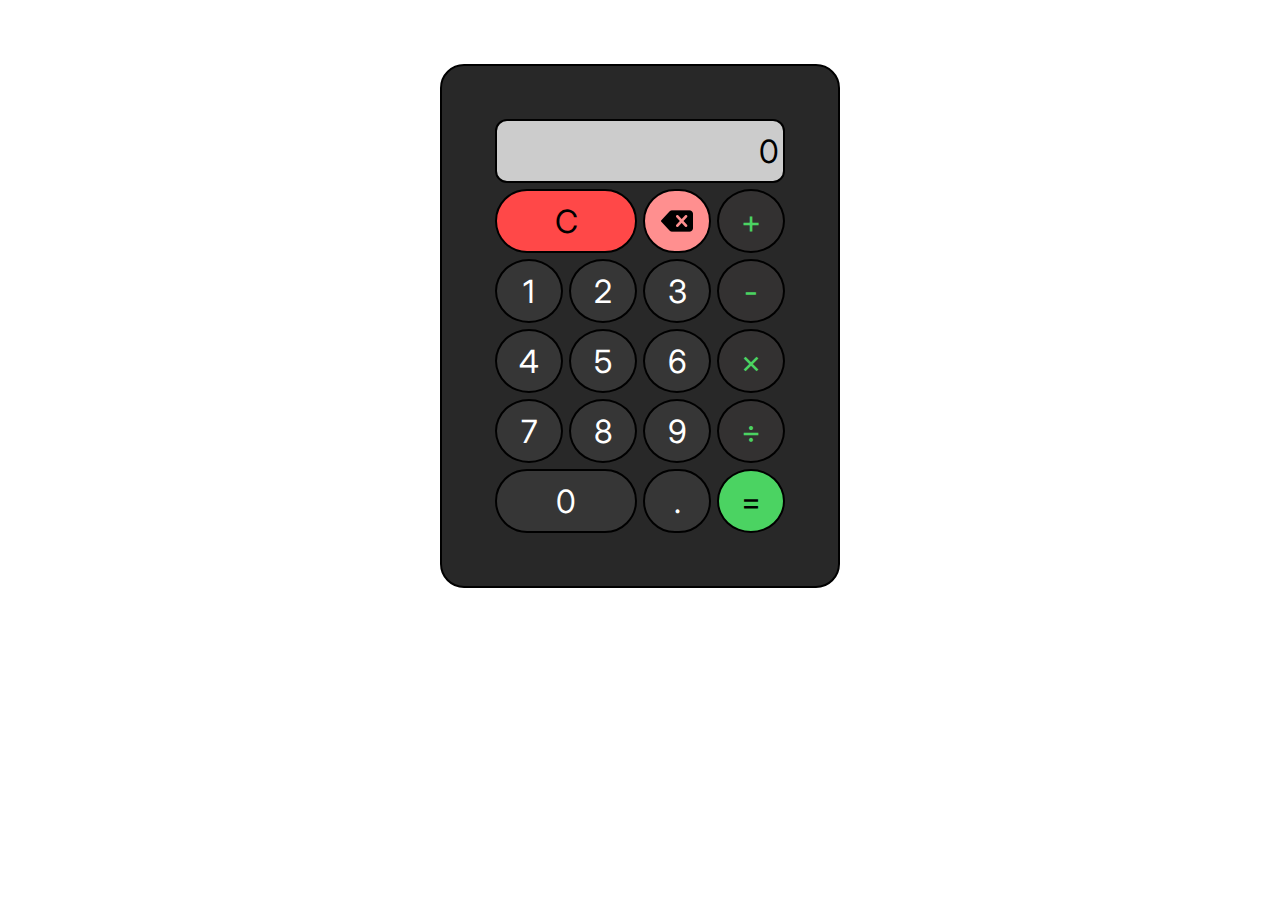
==== calculadora/index.html @ 4c38df9a "feat: calculadora" ====
<!DOCTYPE html>
<html lang="en">

<head>
    <meta charset="UTF-8">
    <meta name="viewport" content="width=device-width, initial-scale=1.0">
    <title>Calculadora</title>
    <link rel="stylesheet" href="style.css">
</head>

<body>
    <div class="calc-field">

        <div class="painel">
            <div class="text-display"><input type="text" id="display" value="0" readonly></div>
            <div class="clear" action="clear">C</div>
            <div class="del" action="delete"><img src="../assets/excluir.png" alt="delete" id="delete" action="delete">
            </div>
            <div class="equal" action="equal">=</div>
            <div class="num1" action="1">1</div>
            <div class="num2" action="2">2</div>
            <div class="num3" action="3">3</div>
            <div class="sum" action="sum">+</div>
            <div class="num4" action="4">4</div>
            <div class="num5" action="5">5</div>
            <div class="num6" action="6">6</div>
            <div class="sub" action="subtraction">-</div>
            <div class="num7" action="7">7</div>
            <div class="num8" action="8">8</div>
            <div class="num9" action="9">9</div>
            <div class="mult" action="multiply">×</div>
            <div class="num0" action="0">0</div>
            <div class="point" action=".">.</div>
            <div class="division" action="division">÷</div>
        </div>

    </div>
</body>

<script src="script.js"></script>

</html>
---- calculadora/style.css ----
@import url('https://fonts.googleapis.com/css2?family=Inter:wght@400;600;700&display=swap');

*,
:root {
    box-sizing: border-box;
    font-family: 'Inter', sans-serif;
    font-synthesis: none;
    text-rendering: optimizeLegibility;
    -webkit-font-smoothing: antialiased;
    -moz-osx-font-smoothing: grayscale;
    -webkit-text-size-adjust: 100%;
}

.painel {
    display: grid;
    grid-template-columns: repeat(4, 1fr);
    grid-template-rows: repeat(6, 1fr);
    grid-column-gap: 4px;
    grid-row-gap: 4px;
    max-width: 300px;
}

div {
    user-select: none;
    margin: 1px;
    font-size: 32px;
}

#display {
    width: 282px;
    height: 50px;
    font-size: 32px;
    text-align: end;
    outline: 0;
    border: 0;
    background-color: rgb(204, 204, 204);
    cursor: default;
}

.text-display {
    cursor: pointer;
    background-color: rgb(204, 204, 204);
    grid-area: 1 / 1 / 2 / 5;
    border: 2px solid black;
    display: flex;
    align-items: center;
    justify-content: center;
    height: 64px;
    border-radius: 12px;
}

.clear {
    cursor: pointer;
    background-color: rgb(255, 72, 72);
    grid-area: 2 / 1 / 3 / 3;
    display: flex;
    text-align: center;
    align-items: center;
    justify-content: center;
    height: 64px;
    border-radius: 64px;
    border: 2px solid black;
}

.del {
    cursor: pointer;
    background-color: rgb(255, 143, 143);
    display: flex;
    text-align: center;
    align-items: center;
    justify-content: center;
    height: 64px;
    grid-area: 2 / 3 / 3 / 4;
    border-radius: 64px;
    border: 2px solid black;
}

#delete {
    height: 32px;
    width: 32px;
}

.equal {
    cursor: pointer;
    background-color: rgb(75, 211, 98);
    grid-area: 6 / 4 / 7 / 5;
    display: flex;
    text-align: center;
    align-items: center;
    justify-content: center;
    height: 64px;
    border-radius: 50%;
    width: 68px;
    border: 2px solid black;

}

.num1 {
    cursor: pointer;
    background-color: rgb(54, 54, 54);
    color: white;
    grid-area: 3 / 1 / 4 / 2;
    display: flex;
    text-align: center;
    align-items: center;
    justify-content: center;
    height: 64px;
    border-radius: 50%;
    border: 2px solid black;
    width: 68px;

}

.num2 {
    cursor: pointer;
    background-color: rgb(54, 54, 54);
    color: white;
    grid-area: 3 / 2 / 4 / 3;
    display: flex;
    text-align: center;
    align-items: center;
    justify-content: center;
    height: 64px;
    border-radius: 50%;
    width: 68px;
    border: 2px solid black;
}

.num3 {
    cursor: pointer;
    background-color: rgb(54, 54, 54);
    color: white;
    grid-area: 3 / 3 / 4 / 4;
    display: flex;
    text-align: center;
    align-items: center;
    justify-content: center;
    border: 2px solid black;
    border-radius: 50%;
    height: 64px;
    width: 68px;
}

.sum {
    cursor: pointer;
    background-color: rgb(51, 49, 49);
    font-size: 32px;
    color: rgb(75, 211, 98);
    grid-area: 2 / 4 / 3 / 5;
    display: flex;
    text-align: center;
    align-items: center;
    justify-content: center;
    height: 64px;
    border-radius: 50%;
    border: 2px solid black;
    width: 68px;
}

.num4 {
    cursor: pointer;
    background-color: rgb(54, 54, 54);
    color: white;
    grid-area: 4 / 1 / 5 / 2;
    display: flex;
    text-align: center;
    align-items: center;
    border: 2px solid black;
    justify-content: center;
    border-radius: 50%;
    height: 64px;
    width: 68px;

}

.num5 {
    cursor: pointer;
    background-color: rgb(54, 54, 54);
    color: white;
    grid-area: 4 / 2 / 5 / 3;
    display: flex;
    text-align: center;
    border: 2px solid black;
    align-items: center;
    justify-content: center;

    border-radius: 50%;
    height: 64px;
    width: 68px;
}

.num6 {
    cursor: pointer;
    background-color: rgb(54, 54, 54);
    color: white;
    grid-area: 4 / 3 / 5 / 4;
    display: flex;
    text-align: center;
    border: 2px solid black;
    align-items: center;
    justify-content: center;

    border-radius: 50%;
    height: 64px;
    width: 68px;
}

.sub {
    cursor: pointer;
    background-color: rgb(51, 49, 49);
    font-size: 32px;
    color: rgb(75, 211, 98);
    grid-area: 3 / 4 / 4 / 5;
    display: flex;
    text-align: center;
    align-items: center;
    border: 2px solid black;
    justify-content: center;

    border-radius: 50%;
    height: 64px;
    width: 68px;
}

.num7 {
    cursor: pointer;
    background-color: rgb(54, 54, 54);
    color: white;
    grid-area: 5 / 1 / 6 / 2;
    display: flex;
    text-align: center;
    align-items: center;
    justify-content: center;
    height: 64px;

    border-radius: 50%;
    border: 2px solid black;
    width: 68px;

}

.num8 {
    cursor: pointer;
    background-color: rgb(54, 54, 54);
    color: white;
    grid-area: 5 / 2 / 6 / 3;
    display: flex;
    text-align: center;
    border: 2px solid black;
    align-items: center;
    justify-content: center;

    border-radius: 50%;
    height: 64px;
    width: 68px;
}

.num9 {
    cursor: pointer;
    background-color: rgb(54, 54, 54);
    color: white;
    grid-area: 5 / 3 / 6 / 4;
    display: flex;
    text-align: center;
    align-items: center;
    justify-content: center;
    height: 64px;

    border-radius: 50%;
    border: 2px solid black;
    width: 68px;
}

.mult {
    cursor: pointer;
    background-color: rgb(51, 49, 49);
    font-size: 32px;
    color: rgb(75, 211, 98);
    grid-area: 4 / 4 / 5 / 5;
    display: flex;
    text-align: center;
    align-items: center;
    justify-content: center;
    border: 2px solid black;

    border-radius: 50%;
    height: 64px;
    width: 68px;
}

.num0 {
    cursor: pointer;
    background-color: rgb(54, 54, 54);
    color: white;
    grid-area: 6 / 1 / 7 / 3;
    display: flex;
    text-align: center;
    align-items: center;
    border: 2px solid black;
    justify-content: center;

    border-radius: 64px;
    height: 64px;

}

.point {
    cursor: pointer;
    background-color: rgb(54, 54, 54);
    color: white;
    grid-area: 6 / 3 / 7 / 4;
    display: flex;
    text-align: center;
    align-items: center;
    border: 2px solid black;
    justify-content: center;

    border-radius: 64px;
    height: 64px;

}

.division {
    cursor: pointer;
    background-color: rgb(51, 49, 49);
    font-size: 32px;
    color: rgb(75, 211, 98);
    grid-area: 5 / 4 / 6 / 5;
    display: flex;
    text-align: center;
    align-items: center;
    border: 2px solid black;
    justify-content: center;

    border-radius: 50%;
    height: 64px;
    width: 68px;
}

.calc-field {
    display: flex;
    align-items: center;
    justify-content: center;
    width: 400px;
    height: 524px;
    background-color: rgb(40, 40, 40);
    border-radius: 24px;
    border: 2px solid black;
    margin-top: 56px;
}

body {
    display: flex;
    align-items: center;
    justify-content: center;

}
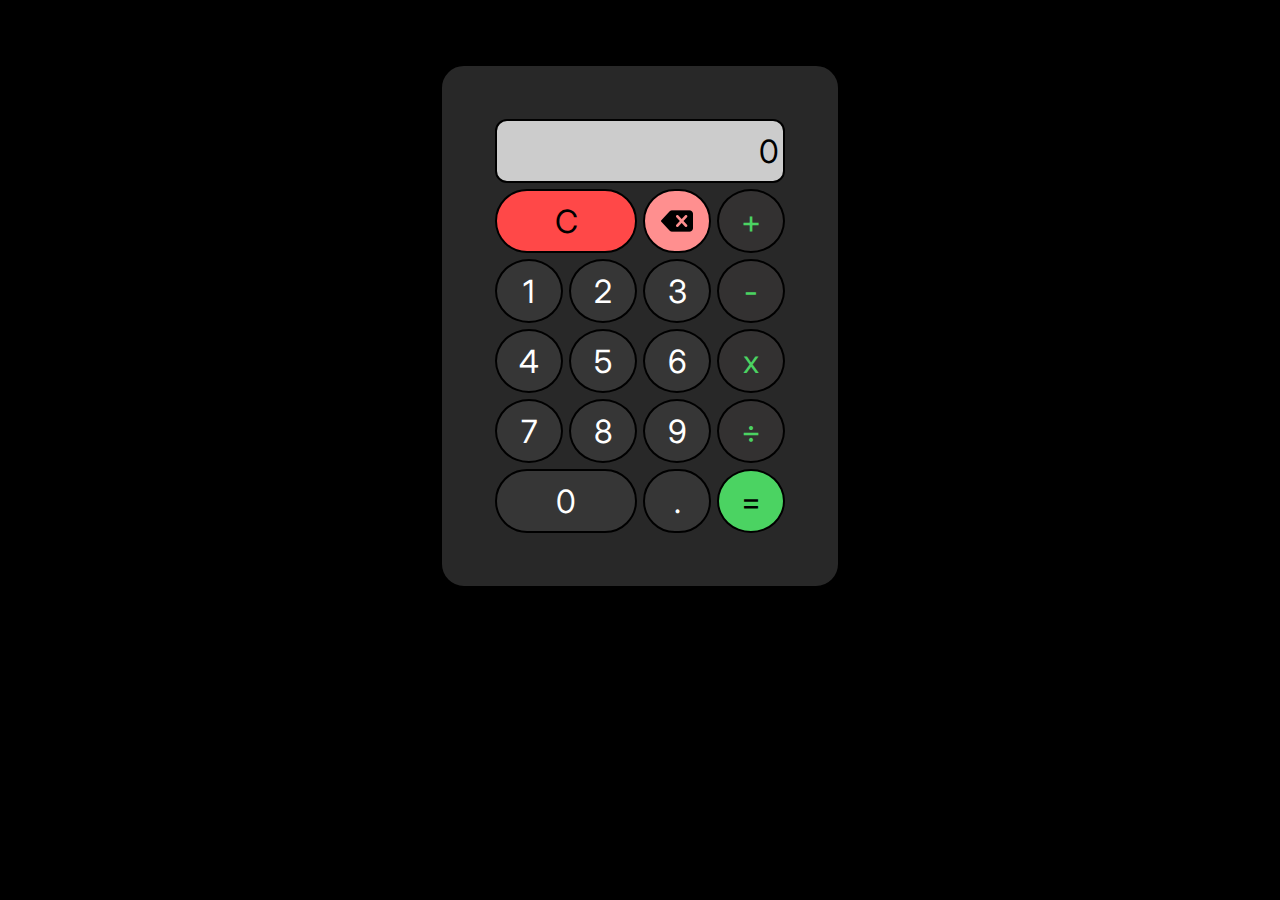
==== commit 6d4a027c: "feat: calculadora att2" ====
--- a/calculadora/index.html
+++ b/calculadora/index.html
@@ -28,7 +28,7 @@
             <div class="num7" action="7">7</div>
             <div class="num8" action="8">8</div>
             <div class="num9" action="9">9</div>
-            <div class="mult" action="multiply">×</div>
+            <div class="mult" action="multiply">x</div>
             <div class="num0" action="0">0</div>
             <div class="point" action=".">.</div>
             <div class="division" action="division">÷</div>
--- a/calculadora/style.css
+++ b/calculadora/style.css
@@ -47,6 +47,7 @@
     justify-content: center;
     height: 64px;
     border-radius: 12px;
+    cursor: default;
 }
 
 .clear {
@@ -353,5 +354,5 @@
     display: flex;
     align-items: center;
     justify-content: center;
-
+    background-color: black;
 }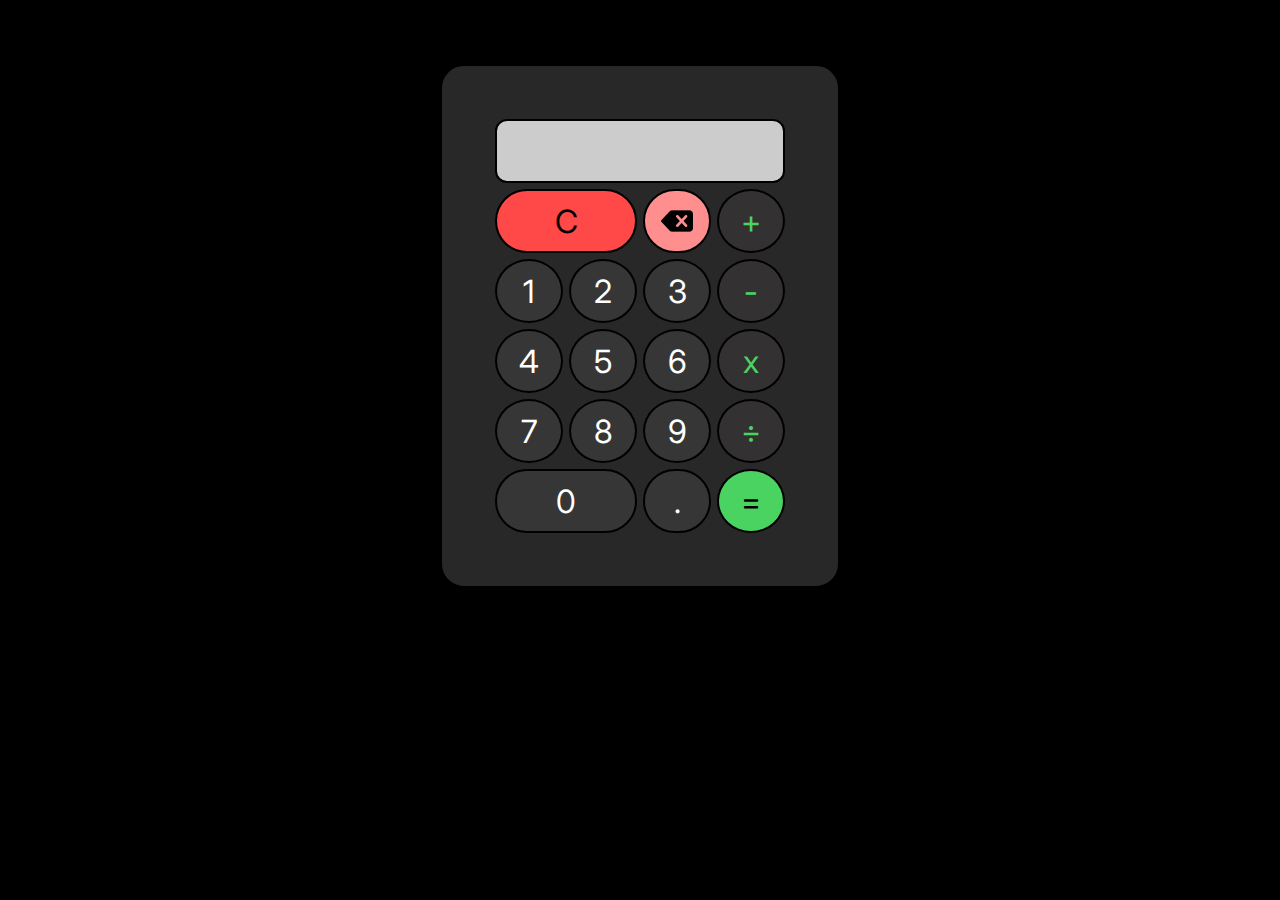
==== commit 0047d10f: "feat: calculadora pronta" ====
--- a/calculadora/index.html
+++ b/calculadora/index.html
@@ -9,10 +9,10 @@
 </head>
 
 <body>
+
     <div class="calc-field">
-
         <div class="painel">
-            <div class="text-display"><input type="text" id="display" value="0" readonly></div>
+            <div class="text-display"><input type="text" id="display" value="" readonly></div>
             <div class="clear" action="clear">C</div>
             <div class="del" action="delete"><img src="../assets/excluir.png" alt="delete" id="delete" action="delete">
             </div>
@@ -20,21 +20,21 @@
             <div class="num1" action="1">1</div>
             <div class="num2" action="2">2</div>
             <div class="num3" action="3">3</div>
-            <div class="sum" action="sum">+</div>
+            <div class="sum" action="+">+</div>
             <div class="num4" action="4">4</div>
             <div class="num5" action="5">5</div>
             <div class="num6" action="6">6</div>
-            <div class="sub" action="subtraction">-</div>
+            <div class="sub" action="-">-</div>
             <div class="num7" action="7">7</div>
             <div class="num8" action="8">8</div>
             <div class="num9" action="9">9</div>
-            <div class="mult" action="multiply">x</div>
+            <div class="mult" action="*">x</div>
             <div class="num0" action="0">0</div>
             <div class="point" action=".">.</div>
-            <div class="division" action="division">÷</div>
+            <div class="division" action="/">÷</div>
         </div>
+    </div>
 
-    </div>
 </body>
 
 <script src="script.js"></script>
--- a/calculadora/style.css
+++ b/calculadora/style.css
@@ -336,6 +336,7 @@
     border-radius: 50%;
     height: 64px;
     width: 68px;
+
 }
 
 .calc-field {
@@ -354,5 +355,5 @@
     display: flex;
     align-items: center;
     justify-content: center;
-    background-color: black;
+    background-color: rgb(0, 0, 0);
 }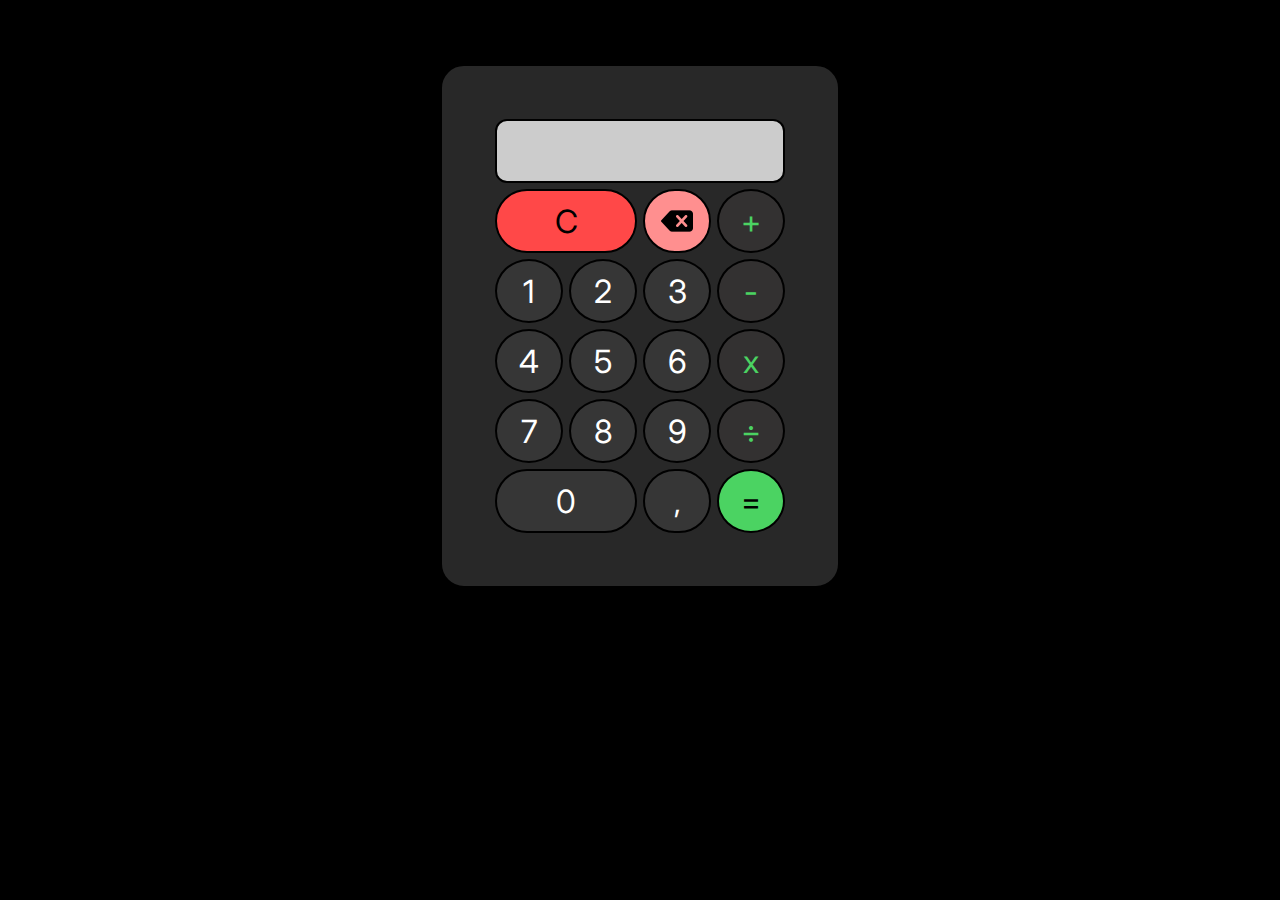
==== commit 5dc83ecc: "feat: calculadora pronta" ====
--- a/calculadora/index.html
+++ b/calculadora/index.html
@@ -12,26 +12,28 @@
 
     <div class="calc-field">
         <div class="painel">
-            <div class="text-display"><input type="text" id="display" value="" readonly></div>
+            <div class="text-display"><input type="text" id="display" value=" " readonly></div>
+
             <div class="clear" action="clear">C</div>
             <div class="del" action="delete"><img src="../assets/excluir.png" alt="delete" id="delete" action="delete">
             </div>
             <div class="equal" action="equal">=</div>
-            <div class="num1" action="1">1</div>
-            <div class="num2" action="2">2</div>
-            <div class="num3" action="3">3</div>
-            <div class="sum" action="+">+</div>
-            <div class="num4" action="4">4</div>
-            <div class="num5" action="5">5</div>
-            <div class="num6" action="6">6</div>
-            <div class="sub" action="-">-</div>
-            <div class="num7" action="7">7</div>
-            <div class="num8" action="8">8</div>
-            <div class="num9" action="9">9</div>
-            <div class="mult" action="*">x</div>
-            <div class="num0" action="0">0</div>
-            <div class="point" action=".">.</div>
-            <div class="division" action="/">÷</div>
+            <div class="botoes" id="num1" action="1">1</div>
+            <div class="botoes" id="num2" action="2">2</div>
+            <div class="botoes" id="num3" action="3">3</div>
+            <div class="botoes" id="sum" action="+">+</div>
+            <div class="botoes" id="num4" action="4">4</div>
+            <div class="botoes" id="num5" action="5">5</div>
+            <div class="botoes" id="num6" action="6">6</div>
+            <div class="botoes" id="sub" action="-">-</div>
+            <div class="botoes" id="num7" action="7">7</div>
+            <div class="botoes" id="num8" action="8">8</div>
+            <div class="botoes" id="num9" action="9">9</div>
+            <div class="botoes" id="mult" action="*">x</div>
+            <div class="botoes" id="num0" action="0">0</div>
+            <div class="botoes" id="point" action=".">,</div>
+            <div class="botoes" id="division" action="/">÷</div>
+
         </div>
     </div>
 
--- a/calculadora/style.css
+++ b/calculadora/style.css
@@ -20,7 +20,10 @@
     max-width: 300px;
 }
 
+
+
 div {
+    appearance: none;
     user-select: none;
     margin: 1px;
     font-size: 32px;
@@ -74,6 +77,7 @@
     grid-area: 2 / 3 / 3 / 4;
     border-radius: 64px;
     border: 2px solid black;
+
 }
 
 #delete {
@@ -96,7 +100,7 @@
 
 }
 
-.num1 {
+#num1 {
     cursor: pointer;
     background-color: rgb(54, 54, 54);
     color: white;
@@ -112,7 +116,7 @@
 
 }
 
-.num2 {
+#num2 {
     cursor: pointer;
     background-color: rgb(54, 54, 54);
     color: white;
@@ -127,7 +131,7 @@
     border: 2px solid black;
 }
 
-.num3 {
+#num3 {
     cursor: pointer;
     background-color: rgb(54, 54, 54);
     color: white;
@@ -142,7 +146,7 @@
     width: 68px;
 }
 
-.sum {
+#sum {
     cursor: pointer;
     background-color: rgb(51, 49, 49);
     font-size: 32px;
@@ -158,7 +162,7 @@
     width: 68px;
 }
 
-.num4 {
+#num4 {
     cursor: pointer;
     background-color: rgb(54, 54, 54);
     color: white;
@@ -174,7 +178,7 @@
 
 }
 
-.num5 {
+#num5 {
     cursor: pointer;
     background-color: rgb(54, 54, 54);
     color: white;
@@ -190,7 +194,7 @@
     width: 68px;
 }
 
-.num6 {
+#num6 {
     cursor: pointer;
     background-color: rgb(54, 54, 54);
     color: white;
@@ -206,7 +210,7 @@
     width: 68px;
 }
 
-.sub {
+#sub {
     cursor: pointer;
     background-color: rgb(51, 49, 49);
     font-size: 32px;
@@ -223,7 +227,7 @@
     width: 68px;
 }
 
-.num7 {
+#num7 {
     cursor: pointer;
     background-color: rgb(54, 54, 54);
     color: white;
@@ -240,7 +244,7 @@
 
 }
 
-.num8 {
+#num8 {
     cursor: pointer;
     background-color: rgb(54, 54, 54);
     color: white;
@@ -256,7 +260,7 @@
     width: 68px;
 }
 
-.num9 {
+#num9 {
     cursor: pointer;
     background-color: rgb(54, 54, 54);
     color: white;
@@ -272,7 +276,7 @@
     width: 68px;
 }
 
-.mult {
+#mult {
     cursor: pointer;
     background-color: rgb(51, 49, 49);
     font-size: 32px;
@@ -289,7 +293,7 @@
     width: 68px;
 }
 
-.num0 {
+#num0 {
     cursor: pointer;
     background-color: rgb(54, 54, 54);
     color: white;
@@ -305,7 +309,7 @@
 
 }
 
-.point {
+#point {
     cursor: pointer;
     background-color: rgb(54, 54, 54);
     color: white;
@@ -321,7 +325,7 @@
 
 }
 
-.division {
+#division {
     cursor: pointer;
     background-color: rgb(51, 49, 49);
     font-size: 32px;
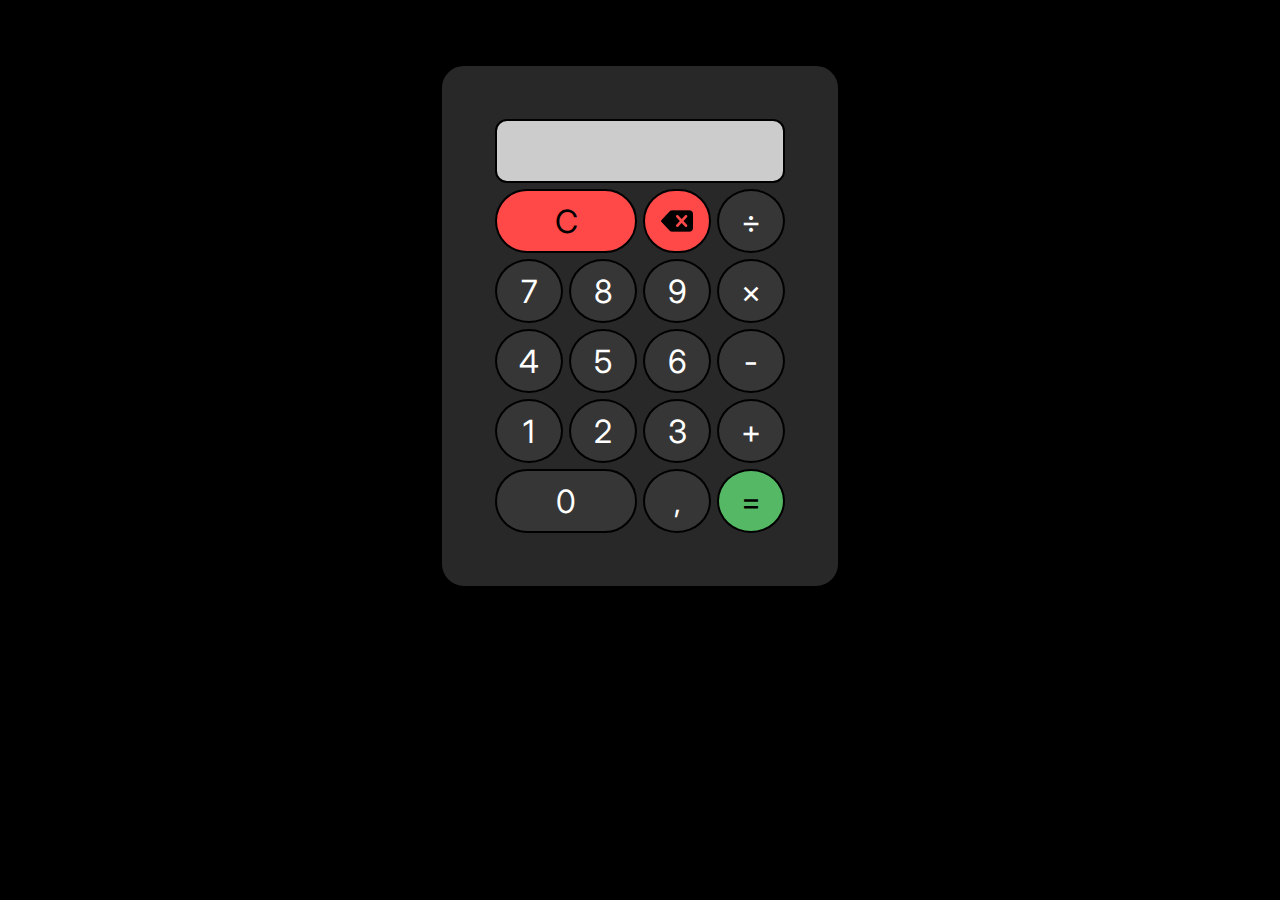
==== commit d2fb83b3: "fix" ====
--- a/calculadora/index.html
+++ b/calculadora/index.html
@@ -29,7 +29,7 @@
             <div class="botoes" id="num7" action="7">7</div>
             <div class="botoes" id="num8" action="8">8</div>
             <div class="botoes" id="num9" action="9">9</div>
-            <div class="botoes" id="mult" action="*">x</div>
+            <div class="botoes" id="mult" action="*">×</div>
             <div class="botoes" id="num0" action="0">0</div>
             <div class="botoes" id="point" action=".">,</div>
             <div class="botoes" id="division" action="/">÷</div>
--- a/calculadora/style.css
+++ b/calculadora/style.css
@@ -20,7 +20,23 @@
     max-width: 300px;
 }
 
-
+.botoes {
+    cursor: pointer;
+    background-color: rgb(54, 54, 54);
+    color: white;
+    display: flex;
+    text-align: center;
+    align-items: center;
+    justify-content: center;
+    height: 64px;
+    border-radius: 50%;
+    border: 2px solid black;
+    width: 68px;
+}
+
+.botoes:hover {
+    background-color: rgb(70, 70, 70) !important;
+}
 
 div {
     appearance: none;
@@ -66,9 +82,13 @@
     border: 2px solid black;
 }
 
+.clear:hover {
+    background-color: rgb(245, 102, 102);
+}
+
 .del {
     cursor: pointer;
-    background-color: rgb(255, 143, 143);
+    background-color: rgb(255, 72, 72);
     display: flex;
     text-align: center;
     align-items: center;
@@ -77,7 +97,10 @@
     grid-area: 2 / 3 / 3 / 4;
     border-radius: 64px;
     border: 2px solid black;
-
+}
+
+.del:hover {
+    background-color: rgb(245, 102, 102);
 }
 
 #delete {
@@ -87,7 +110,7 @@
 
 .equal {
     cursor: pointer;
-    background-color: rgb(75, 211, 98);
+    background-color: rgb(84, 184, 100);
     grid-area: 6 / 4 / 7 / 5;
     display: flex;
     text-align: center;
@@ -97,250 +120,72 @@
     border-radius: 50%;
     width: 68px;
     border: 2px solid black;
-
+}
+
+.equal:hover {
+    background-color: rgb(99, 214, 118);
 }
 
 #num1 {
-    cursor: pointer;
-    background-color: rgb(54, 54, 54);
-    color: white;
+    grid-area: 5 / 1 / 6 / 2;
+}
+
+#num2 {
+    grid-area: 5 / 2 / 6 / 3;
+}
+
+#num3 {
+    grid-area: 5 / 3 / 6 / 4;
+}
+
+#sum {
+    grid-area: 5 / 4 / 6 / 5;
+}
+
+#num4 {
+    grid-area: 4 / 1 / 5 / 2;
+}
+
+#num5 {
+    grid-area: 4 / 2 / 5 / 3;
+}
+
+#num6 {
+    grid-area: 4 / 3 / 5 / 4;
+}
+
+#sub {
+    grid-area: 4 / 4 / 5 / 5;
+}
+
+#num7 {
     grid-area: 3 / 1 / 4 / 2;
-    display: flex;
-    text-align: center;
-    align-items: center;
-    justify-content: center;
-    height: 64px;
-    border-radius: 50%;
-    border: 2px solid black;
-    width: 68px;
-
-}
-
-#num2 {
-    cursor: pointer;
-    background-color: rgb(54, 54, 54);
-    color: white;
+}
+
+#num8 {
     grid-area: 3 / 2 / 4 / 3;
-    display: flex;
-    text-align: center;
-    align-items: center;
-    justify-content: center;
-    height: 64px;
-    border-radius: 50%;
-    width: 68px;
-    border: 2px solid black;
-}
-
-#num3 {
-    cursor: pointer;
-    background-color: rgb(54, 54, 54);
-    color: white;
+}
+
+#num9 {
     grid-area: 3 / 3 / 4 / 4;
-    display: flex;
-    text-align: center;
-    align-items: center;
-    justify-content: center;
-    border: 2px solid black;
-    border-radius: 50%;
-    height: 64px;
-    width: 68px;
-}
-
-#sum {
-    cursor: pointer;
-    background-color: rgb(51, 49, 49);
-    font-size: 32px;
-    color: rgb(75, 211, 98);
+}
+
+#mult {
+    grid-area: 3 / 4 / 4 / 5;
+}
+
+#num0 {
+    grid-area: 6 / 1 / 7 / 3;
+    width: 142px;
+    border-radius: 64px;
+}
+
+#point {
+    grid-area: 6 / 3 / 7 / 4;
+}
+
+#division {
     grid-area: 2 / 4 / 3 / 5;
-    display: flex;
-    text-align: center;
-    align-items: center;
-    justify-content: center;
-    height: 64px;
-    border-radius: 50%;
-    border: 2px solid black;
-    width: 68px;
-}
-
-#num4 {
-    cursor: pointer;
-    background-color: rgb(54, 54, 54);
-    color: white;
-    grid-area: 4 / 1 / 5 / 2;
-    display: flex;
-    text-align: center;
-    align-items: center;
-    border: 2px solid black;
-    justify-content: center;
-    border-radius: 50%;
-    height: 64px;
-    width: 68px;
-
-}
-
-#num5 {
-    cursor: pointer;
-    background-color: rgb(54, 54, 54);
-    color: white;
-    grid-area: 4 / 2 / 5 / 3;
-    display: flex;
-    text-align: center;
-    border: 2px solid black;
-    align-items: center;
-    justify-content: center;
-
-    border-radius: 50%;
-    height: 64px;
-    width: 68px;
-}
-
-#num6 {
-    cursor: pointer;
-    background-color: rgb(54, 54, 54);
-    color: white;
-    grid-area: 4 / 3 / 5 / 4;
-    display: flex;
-    text-align: center;
-    border: 2px solid black;
-    align-items: center;
-    justify-content: center;
-
-    border-radius: 50%;
-    height: 64px;
-    width: 68px;
-}
-
-#sub {
-    cursor: pointer;
-    background-color: rgb(51, 49, 49);
-    font-size: 32px;
-    color: rgb(75, 211, 98);
-    grid-area: 3 / 4 / 4 / 5;
-    display: flex;
-    text-align: center;
-    align-items: center;
-    border: 2px solid black;
-    justify-content: center;
-
-    border-radius: 50%;
-    height: 64px;
-    width: 68px;
-}
-
-#num7 {
-    cursor: pointer;
-    background-color: rgb(54, 54, 54);
-    color: white;
-    grid-area: 5 / 1 / 6 / 2;
-    display: flex;
-    text-align: center;
-    align-items: center;
-    justify-content: center;
-    height: 64px;
-
-    border-radius: 50%;
-    border: 2px solid black;
-    width: 68px;
-
-}
-
-#num8 {
-    cursor: pointer;
-    background-color: rgb(54, 54, 54);
-    color: white;
-    grid-area: 5 / 2 / 6 / 3;
-    display: flex;
-    text-align: center;
-    border: 2px solid black;
-    align-items: center;
-    justify-content: center;
-
-    border-radius: 50%;
-    height: 64px;
-    width: 68px;
-}
-
-#num9 {
-    cursor: pointer;
-    background-color: rgb(54, 54, 54);
-    color: white;
-    grid-area: 5 / 3 / 6 / 4;
-    display: flex;
-    text-align: center;
-    align-items: center;
-    justify-content: center;
-    height: 64px;
-
-    border-radius: 50%;
-    border: 2px solid black;
-    width: 68px;
-}
-
-#mult {
-    cursor: pointer;
-    background-color: rgb(51, 49, 49);
-    font-size: 32px;
-    color: rgb(75, 211, 98);
-    grid-area: 4 / 4 / 5 / 5;
-    display: flex;
-    text-align: center;
-    align-items: center;
-    justify-content: center;
-    border: 2px solid black;
-
-    border-radius: 50%;
-    height: 64px;
-    width: 68px;
-}
-
-#num0 {
-    cursor: pointer;
-    background-color: rgb(54, 54, 54);
-    color: white;
-    grid-area: 6 / 1 / 7 / 3;
-    display: flex;
-    text-align: center;
-    align-items: center;
-    border: 2px solid black;
-    justify-content: center;
-
-    border-radius: 64px;
-    height: 64px;
-
-}
-
-#point {
-    cursor: pointer;
-    background-color: rgb(54, 54, 54);
-    color: white;
-    grid-area: 6 / 3 / 7 / 4;
-    display: flex;
-    text-align: center;
-    align-items: center;
-    border: 2px solid black;
-    justify-content: center;
-
-    border-radius: 64px;
-    height: 64px;
-
-}
-
-#division {
-    cursor: pointer;
-    background-color: rgb(51, 49, 49);
-    font-size: 32px;
-    color: rgb(75, 211, 98);
-    grid-area: 5 / 4 / 6 / 5;
-    display: flex;
-    text-align: center;
-    align-items: center;
-    border: 2px solid black;
-    justify-content: center;
-
-    border-radius: 50%;
-    height: 64px;
-    width: 68px;
-
 }
 
 .calc-field {
